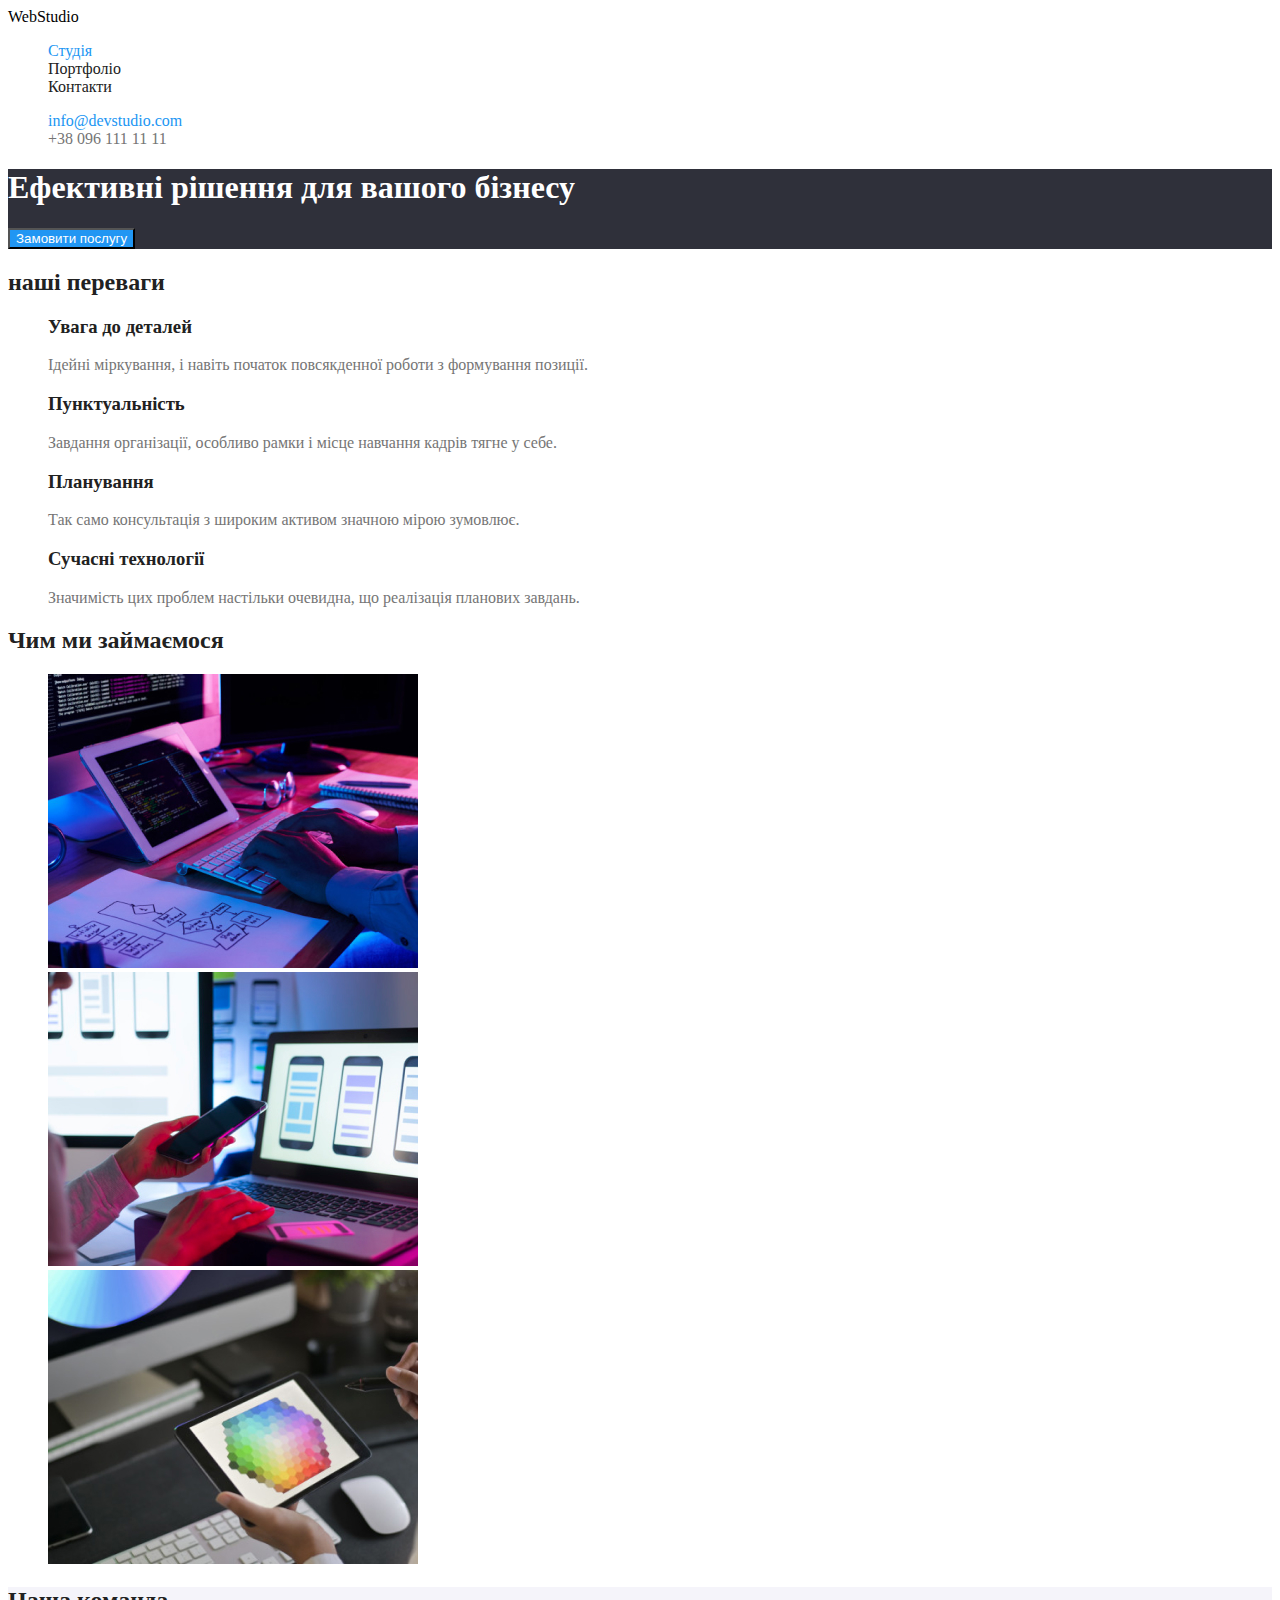
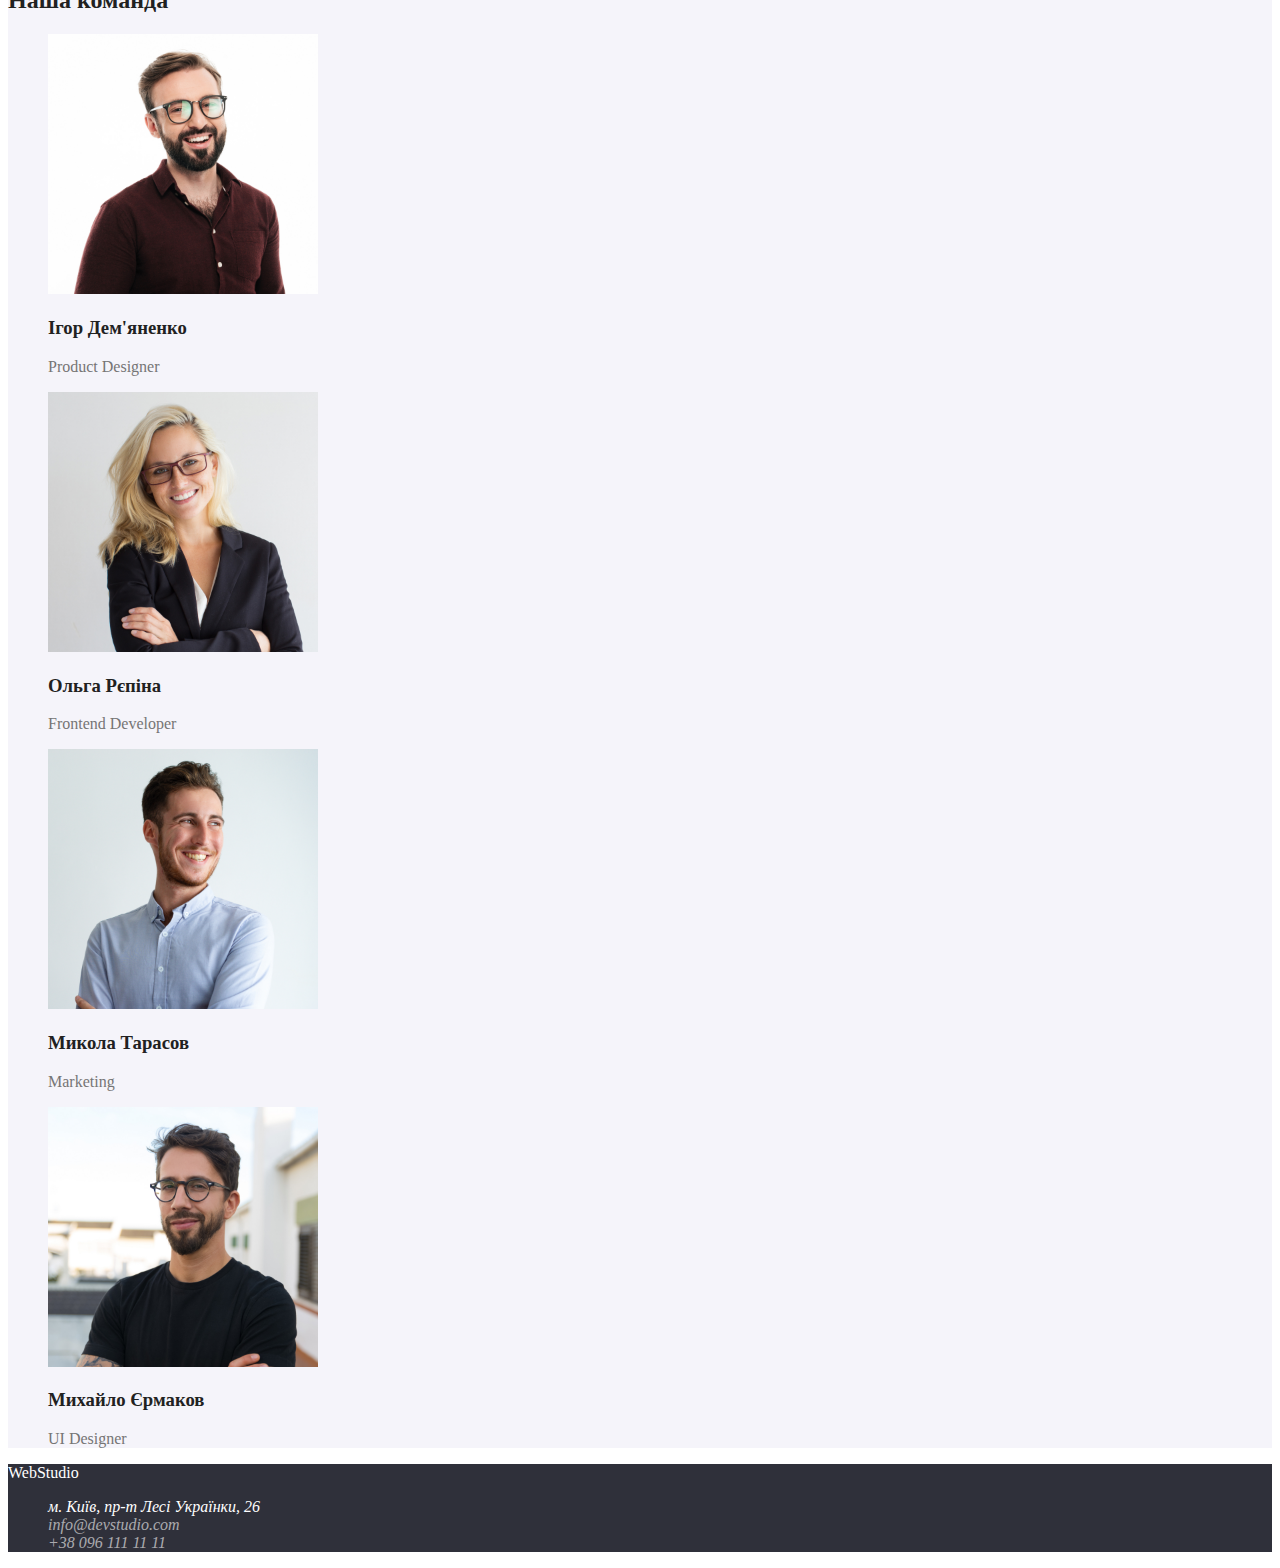
==== index.html @ d542f410 "New repository" ====
<!DOCTYPE html>
<html lang="en">
  <head>
    <meta charset="UTF-8" />
    <meta http-equiv="X-UA-Compatible" content="IE=edge" />
    <meta name="viewport" content="width=, initial-scale=1.0" />
    <title>Document</title>
    <link rel="stylesheet" href="./CSS/styles.css">
  </head>
  <body>
    <header class="page-header">
      <nav>
        <a href="./index.html" class="logo">WebStudio</a>
        <ul class="site-nav">
          <li><a href="./index.html" class="site-studio">Студія</a></li>
          <li><a href="./Portfolio.html" class="site-portfolio">Портфоліо</a></li>
          <li><a href="" class="site-contacts">Контакти</a></li>
        </ul>
      </nav>
      <ul class="site-nav">
        <li><a href="mailto:info@devstudio.com" class="site-mail">info@devstudio.com</a></li>
        <li><a href="tel:+380961111111" class="site-tel">+38 096 111 11 11 </a></li>
      </ul>
    </header>
    <!--Hero-->
    <main>
      <section class="hero">
        <h1 class="hero-title">Ефективні рішення для вашого бізнесу</h1>
        <button type="button" class="button">Замовити послугу</button>
      </section>
      <!--Features-->
      <section class="section">
        <h2 class="section-title">наші переваги</h2>
        <!--hide with css-->
        <ul class="feature-list">
          <li>
            <h3 class="title">Увага до деталей</h3>
            <p>
              Ідейні міркування, і навіть початок повсякденної роботи з
              формування позиції.
            </p>
          </li>
          <li>
            <h3 class="title">Пунктуальність</h3>
            <p>
              Завдання організації, особливо рамки і місце навчання кадрів тягне
              у себе.
            </p>
          </li>
          <li>
            <h3 class="title">Планування</h3>
            <p>
              Так само консультація з широким активом значною мірою зумовлює.
            </p>
          </li>
          <li>
            <h3 class="title">Сучасні технології</h3>
            <p>
              Значимість цих проблем настільки очевидна, що реалізація планових
              завдань.
            </p>
          </li>
        </ul>
      </section>
      <section class="section">
        <h2 class="section-title">Чим ми займаємося</h2>
        <ul>
          <li>
            <img
              src="./images/img.jpg"
              alt="Програміст пише код на Apple iMac"
              width="370"
            />
          </li>
          <li>
            <img
              src="./images/img(1).jpg"
              alt="Дизайнер обирає оформлення сторінки сайту"
              width="370"
            />
          </li>
          <li>
            <img
              src="./images/img(2).jpg"
              alt="Планшет з палітрою кольорів"
              width="370"
            />
          </li>
        </ul>
      </section>
      <section class="section our-team">
        <h2 class="section-title">Наша команда</h2>
        <!--Team-->
        <ul class="team">
          <li>
            <img
              src="./images/img(3).jpg"
              alt="Фотографія Ігора Дем'яненка"
              width="270"
            />
            <h3 class="title">Ігор Дем'яненко</h3>
            <p>Product Designer</p>
          </li>
          <li>
            <img
              src="./images/img(4).jpg"
              alt="Фотографія Ольги Рєпіної"
              width="270"
            />
            <h3 class="title">Ольга Рєпіна</h3>
            <p>Frontend Developer</p>
          </li>
          <li>
            <img
              src="./images/img(5).jpg"
              alt="Фотографія Миколи Тарасова"
              width="270"
            />
            <h3 class="title">Микола Тарасов</h3>
            <p>Marketing</p>
          </li>
          <li>
            <img
              src="./images/img(6).jpg"
              alt="Фотографія Михайла Єромакова"
              width="270"
            />
            <h3 class="title">Михайло Єрмаков</h3>
            <p>UI Designer</p>
          </li>
        </ul>
      </section>
    </main>
    <!--Футер-->
    <footer>
      <a href="index.html" class="footer-logo">WebStudio</a>
      <address>
        <ul class="footer-links">
          <li>
            <a
              href="https://goo.gl/maps/UkvPf8FKuMviGqub8"
              target="_blank"
              rel="noopener noreferrer"
              class="footer-links-address"
              >м. Київ, пр-т Лесі Українки, 26 </a
            >
          </li>
          <li>
            <a href="mailto:info@devstudio.com" class="footer-links-mail">info@devstudio.com</a>
          </li>
          <li>
            <a href="tel:+380961111111" class="footer-links-tel">+38 096 111 11 11 </a>
          </li>
        </ul>
      </address>
    </footer>
  </body>
</html>
---- CSS/styles.css ----
/* Колір основного тексту 
#000000*/
/* Другий колір 
#757575
#FFFFFF */
/* Акцент #2196F3*/
/* Основний колір фону #FFFFFF*/
/* Другий колір фону #F5F4FA*/


body {
    color: #757575;
    background-color: #FFFFFF;   

/*page-header */
 
.page-header {
    background-color: #FFFFFF;
}

/* site-nav */
}
.logo {
    color: #000000;
}
ul {
    list-style: none;
}
a {
    text-decoration: none;
}
.site-studio {
    color: #2196F3;
}
.site-studio:active {
color: #0e2232;
}
.site-portfolio {
    color: #212121;
}
.site-contacts {
    color: #212121;
}
.site-mail {
    color: #2196F3;
}
.site-mail:hover,
.site-mail:focus {
    color: tomato;
}
.site-tel {
    color: #757575;
}
/* hero */
.hero {
    background-color: #2F303A;
}
.hero-title {
    color: #FFFFFF;
}
/* button */
.button {
    color: #FFFFFF;
    background-color: #2196F3;
    }

/* section */

.section-title {
    color: #212121;
}

/* features */

.feature-list .title {
    color: #212121;
}

/* team */
.team .title {
    color: #212121;
}

.our-team {
    background-color: #F5F4FA;
}

/* Footer */

footer {
    background-color: #2F303A;
}
.footer-logo {
    color: #FFFFFF;
}
.footer-links-address {
    color: #FFFFFF;
}
.footer-links-mail {
    color: rgba(255, 255, 255, 0.6);
}
.footer-links-tel {
    color: rgba(255, 255, 255, 0.6);
}
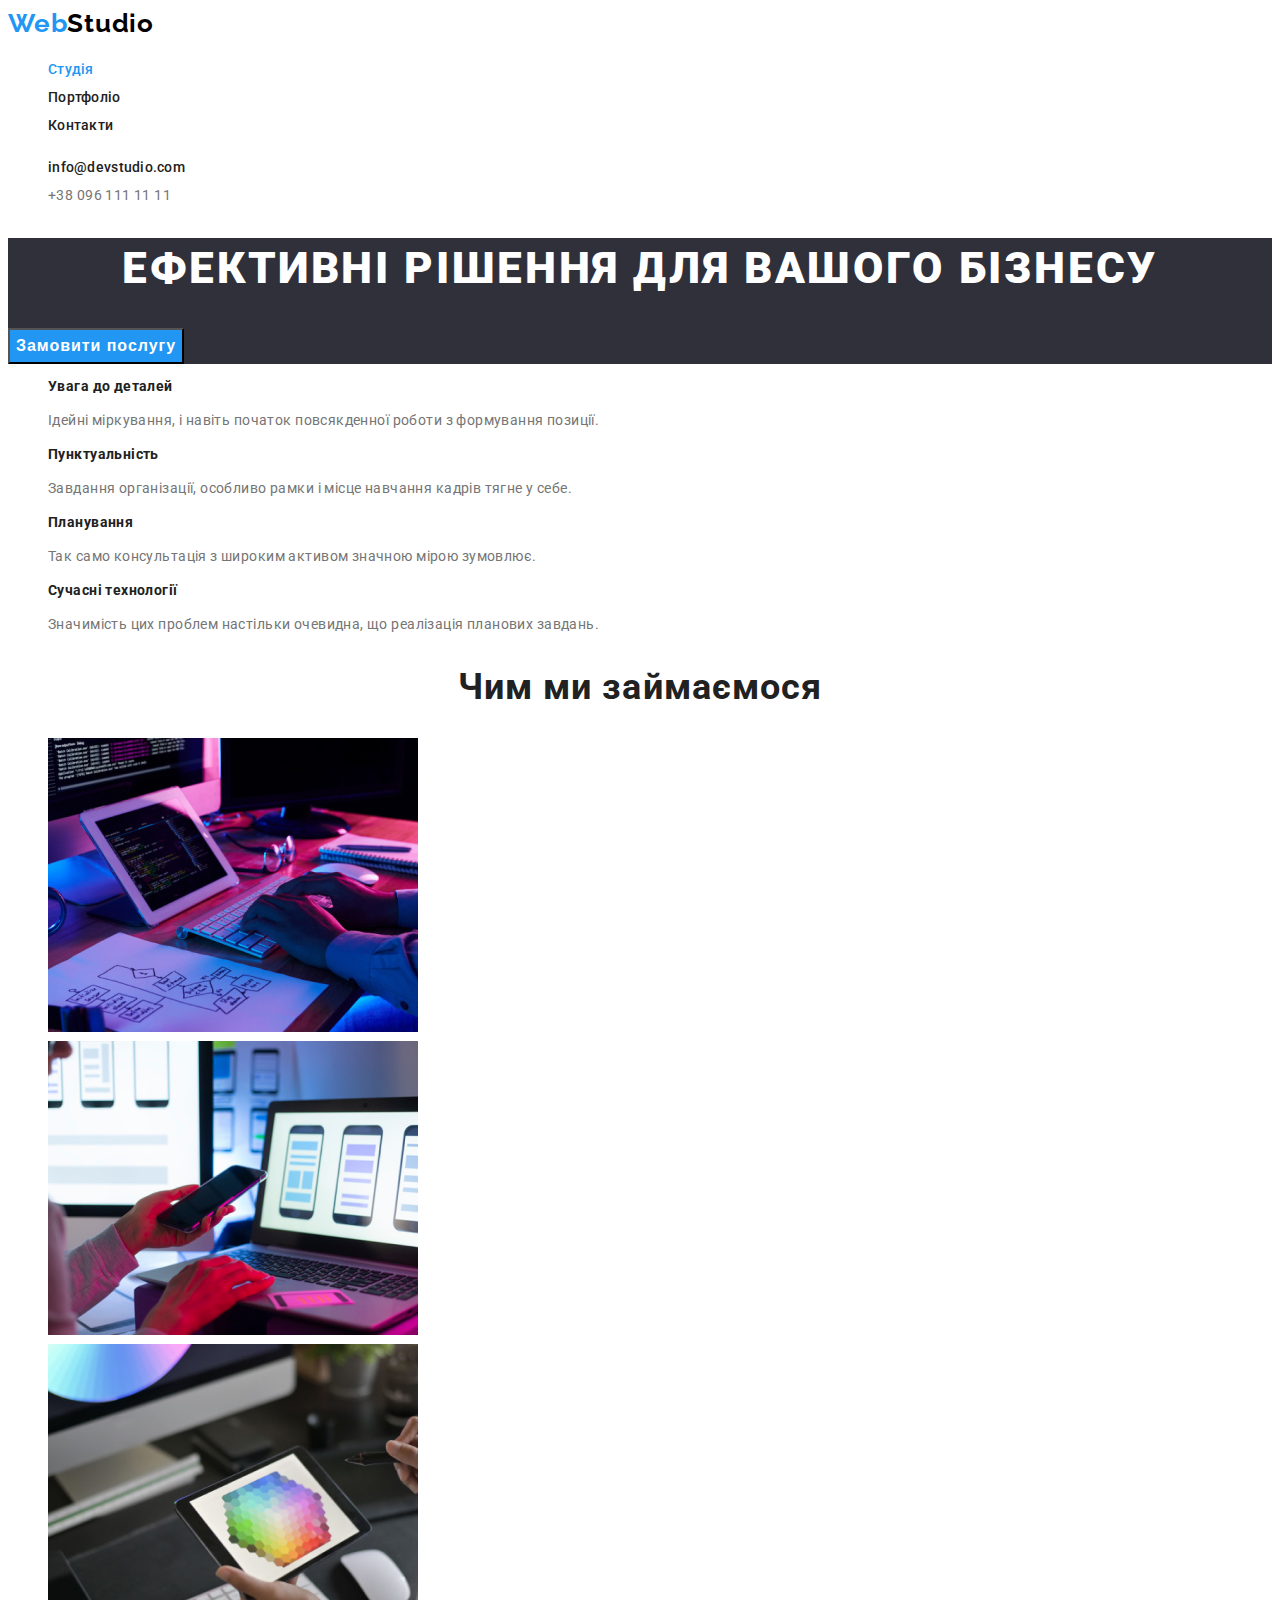
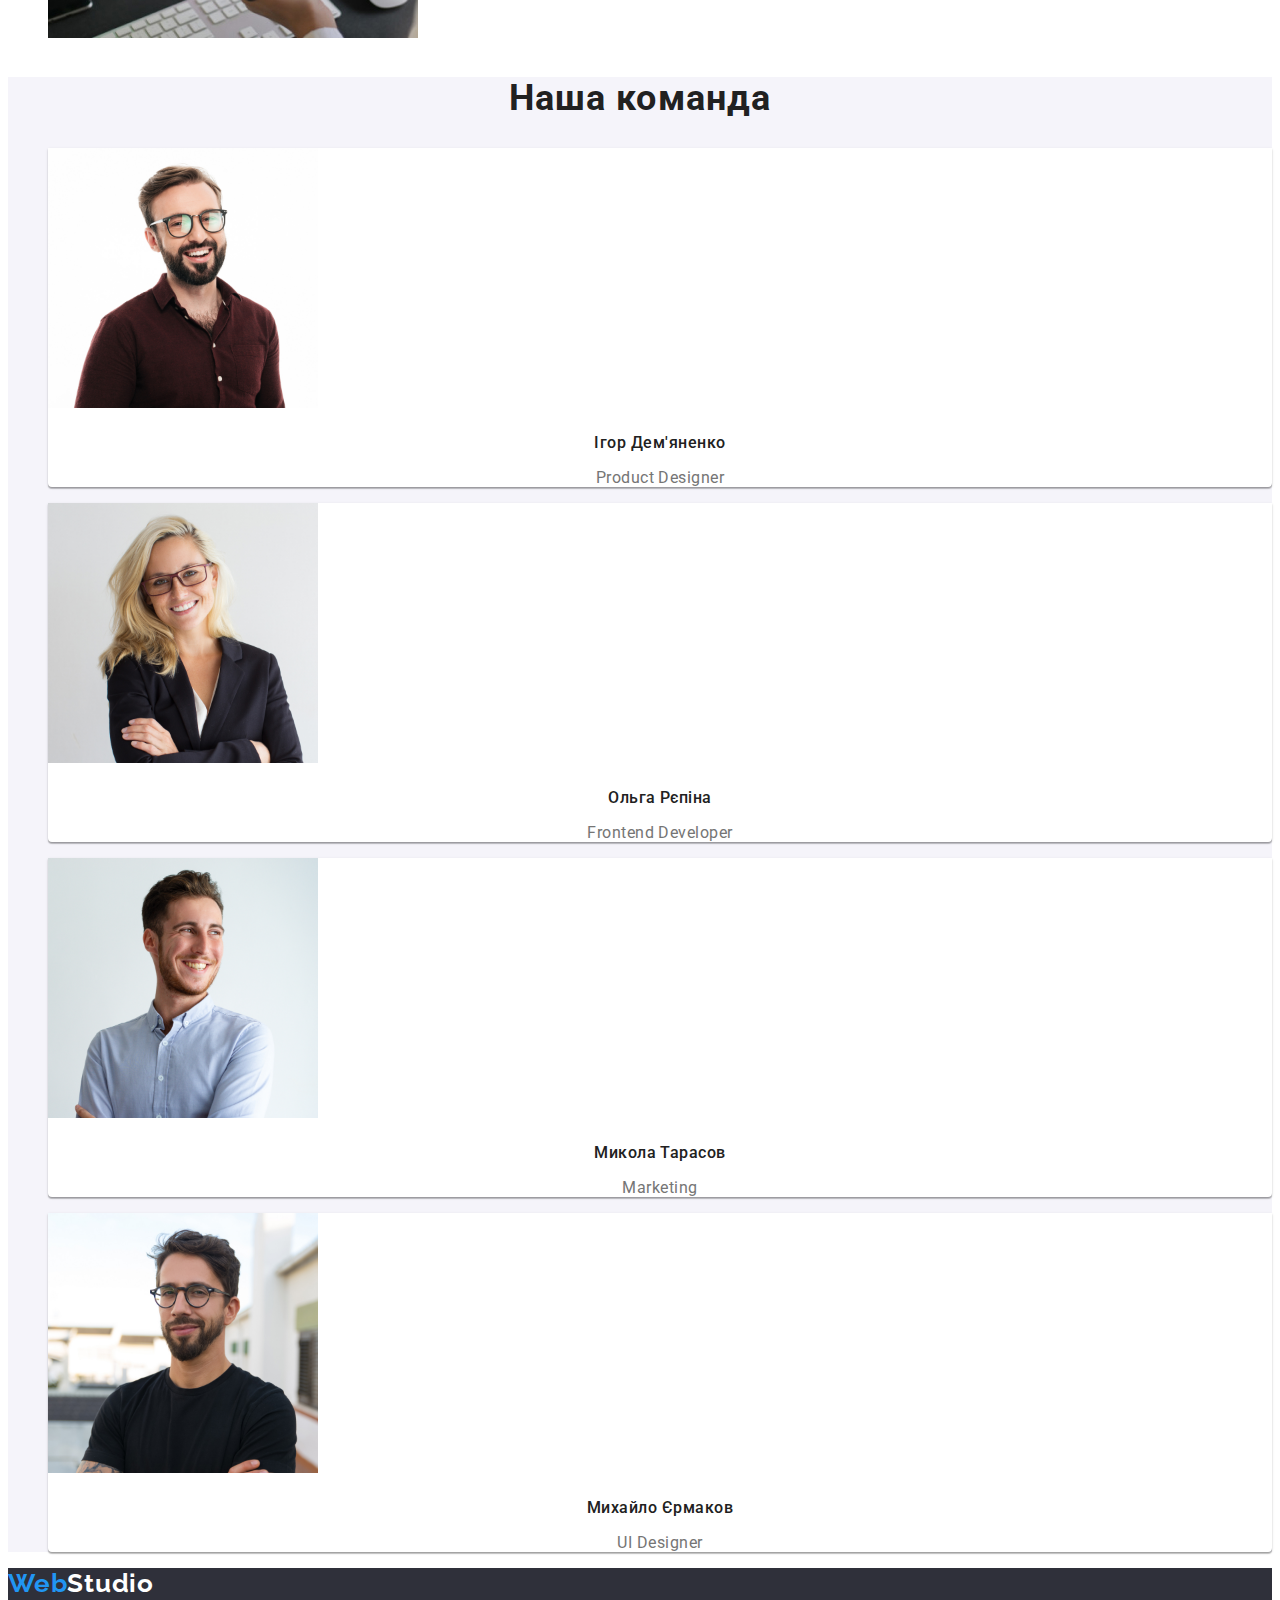
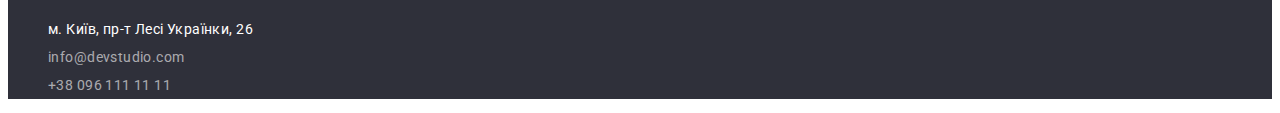
==== commit b936b724: "Додано стилі" ====
--- a/index.html
+++ b/index.html
@@ -3,23 +3,26 @@
   <head>
     <meta charset="UTF-8" />
     <meta http-equiv="X-UA-Compatible" content="IE=edge" />
-    <meta name="viewport" content="width=, initial-scale=1.0" />
+    <meta name="viewport" content="width=device-width, initial-scale=1.0" />
     <title>Document</title>
+    <link rel="preconnect" href="https://fonts.googleapis.com">
+<link rel="preconnect" href="https://fonts.gstatic.com" crossorigin>
+<link href="https://fonts.googleapis.com/css2?family=Raleway:wght@700&family=Roboto:wght@400;500;700;900&display=swap" rel="stylesheet">
     <link rel="stylesheet" href="./CSS/styles.css">
   </head>
   <body>
-    <header class="page-header">
+    <header class="header">
       <nav>
-        <a href="./index.html" class="logo">WebStudio</a>
+        <a href="./index.html" class="logo"><span class="ingredient">Web</span>Studio</a>
         <ul class="site-nav">
-          <li><a href="./index.html" class="site-studio">Студія</a></li>
-          <li><a href="./Portfolio.html" class="site-portfolio">Портфоліо</a></li>
-          <li><a href="" class="site-contacts">Контакти</a></li>
+          <li class="item"><a href="./index.html" class="link current">Студія</a></li>
+          <li class="item"><a href="./Portfolio.html" class="link">Портфоліо</a></li>
+          <li class="item"><a href="" class="link">Контакти</a></li>
         </ul>
       </nav>
       <ul class="site-nav">
-        <li><a href="mailto:info@devstudio.com" class="site-mail">info@devstudio.com</a></li>
-        <li><a href="tel:+380961111111" class="site-tel">+38 096 111 11 11 </a></li>
+        <li class="item"><a href="mailto:info@devstudio.com" class="link">info@devstudio.com</a></li>
+        <li class="item"><a href="tel:+380961111111" class="tel">+38 096 111 11 11 </a></li>
       </ul>
     </header>
     <!--Hero-->
@@ -30,32 +33,32 @@
       </section>
       <!--Features-->
       <section class="section">
-        <h2 class="section-title">наші переваги</h2>
+        <h2 hidden>наші переваги</h2>
         <!--hide with css-->
         <ul class="feature-list">
-          <li>
+          <li class="feature-item">
             <h3 class="title">Увага до деталей</h3>
-            <p>
+            <p class="feature-text">
               Ідейні міркування, і навіть початок повсякденної роботи з
               формування позиції.
             </p>
           </li>
-          <li>
+          <li class="feature-item">
             <h3 class="title">Пунктуальність</h3>
-            <p>
+            <p class="feature-text">
               Завдання організації, особливо рамки і місце навчання кадрів тягне
               у себе.
             </p>
           </li>
-          <li>
+          <li class="feature-item">
             <h3 class="title">Планування</h3>
-            <p>
+            <p class="feature-text">
               Так само консультація з широким активом значною мірою зумовлює.
             </p>
           </li>
-          <li>
+          <li class="feature-item">
             <h3 class="title">Сучасні технології</h3>
-            <p>
+            <p class="feature-text">
               Значимість цих проблем настільки очевидна, що реалізація планових
               завдань.
             </p>
@@ -67,6 +70,7 @@
         <ul>
           <li>
             <img
+            class="img"
               src="./images/img.jpg"
               alt="Програміст пише код на Apple iMac"
               width="370"
@@ -74,6 +78,7 @@
           </li>
           <li>
             <img
+            class="img"
               src="./images/img(1).jpg"
               alt="Дизайнер обирає оформлення сторінки сайту"
               width="370"
@@ -81,6 +86,7 @@
           </li>
           <li>
             <img
+            class="img"
               src="./images/img(2).jpg"
               alt="Планшет з палітрою кольорів"
               width="370"
@@ -89,67 +95,72 @@
         </ul>
       </section>
       <section class="section our-team">
-        <h2 class="section-title">Наша команда</h2>
+        <h2 class="section-title-team">Наша команда</h2>
         <!--Team-->
         <ul class="team">
-          <li>
+          <li class="team-item">
             <img
+            class="team-img"
               src="./images/img(3).jpg"
               alt="Фотографія Ігора Дем'яненка"
               width="270"
             />
             <h3 class="title">Ігор Дем'яненко</h3>
-            <p>Product Designer</p>
+            <p class="team-text">Product Designer</p>
           </li>
-          <li>
+          <li class="team-item">
             <img
+            class="team-img"
               src="./images/img(4).jpg"
               alt="Фотографія Ольги Рєпіної"
               width="270"
             />
             <h3 class="title">Ольга Рєпіна</h3>
-            <p>Frontend Developer</p>
+            <p class="team-text">Frontend Developer</p>
           </li>
-          <li>
+          <li class="team-item">
             <img
+            class="team-img"
               src="./images/img(5).jpg"
               alt="Фотографія Миколи Тарасова"
               width="270"
             />
             <h3 class="title">Микола Тарасов</h3>
-            <p>Marketing</p>
+            <p class="team-text">Marketing</p>
           </li>
-          <li>
+          <li class="team-item">
             <img
+            class="team-img"
               src="./images/img(6).jpg"
               alt="Фотографія Михайла Єромакова"
               width="270"
             />
             <h3 class="title">Михайло Єрмаков</h3>
-            <p>UI Designer</p>
+            <p class="team-text">UI Designer</p>
           </li>
         </ul>
       </section>
     </main>
     <!--Футер-->
-    <footer>
-      <a href="index.html" class="footer-logo">WebStudio</a>
-      <address>
+    <footer class="footer">
+      <a href="index.html" class="footer-logo"><span class="ingredient">Web</span>Studio</a>
+      <address class="address">
         <ul class="footer-links">
-          <li>
+          <li class="footer-item">
             <a
+            
               href="https://goo.gl/maps/UkvPf8FKuMviGqub8"
               target="_blank"
               rel="noopener noreferrer"
-              class="footer-links-address"
+              class="link footer-address"
               >м. Київ, пр-т Лесі Українки, 26 </a
             >
           </li>
-          <li>
-            <a href="mailto:info@devstudio.com" class="footer-links-mail">info@devstudio.com</a>
+          <li class="footer-item">
+            <a href="mailto:info@devstudio.com" class="link">info@devstudio.com</a>
           </li>
-          <li>
-            <a href="tel:+380961111111" class="footer-links-tel">+38 096 111 11 11 </a>
+          <li class="footer-item">
+            <a href="tel:+380961111111" class="link">+38 096 111 11 11 </a>
           </li>
         </ul>
       </address>
--- a/CSS/styles.css
+++ b/CSS/styles.css
@@ -1,104 +1,208 @@
-/* Колір основного тексту 
-#000000*/
-/* Другий колір 
-#757575
-#FFFFFF */
-/* Акцент #2196F3*/
-/* Основний колір фону #FFFFFF*/
-/* Другий колір фону #F5F4FA*/
-
+:root {
+  /* Fonts */
+
+  --main-font: Roboto, sans-serif;
+  --secondary-font: Raleway, sans-serif;
+
+  /* Text colors */
+  --main-text-color: #212121;
+  --accent-text-color: #2196f3;
+  --secondary-text-color: #757575;
+  --black-text-color: #000000;
+  --white-text-color: #ffffff;
+  --grey-text-color: #757575;
+  --rgba-text-color: rgba(255, 255, 255, 0.6);
+  /* Background colors */
+  --accent-background-color: #ffffff;
+  --secondary-background-color: #2f303a;
+  --grey-background-color: #f5f4fa;
+  --dark-background-color: #2f303a;
+}
 
 body {
-    color: #757575;
-    background-color: #FFFFFF;   
-
-/*page-header */
- 
-.page-header {
-    background-color: #FFFFFF;
-}
-
-/* site-nav */
-}
+  font-family: var(--main-font);
+  color: var(--main-text-color);
+  font-size: 14px;
+  line-height: calc(24 / 12);
+  letter-spacing: 0.03em;
+}
+/* header */
+.header .link {
+  font-weight: 500;
+  font-size: 14px;
+  line-height: calc(16 / 14);
+  letter-spacing: 0.02em;
+  color: var(--main-text-color);
+}
+.header .link:hover,
+.header .link:focus {
+  color: var(--accent-text-color);
+}
+.header .link.current {
+  color: var(--accent-text-color);
+}
+.tel {
+  color: var(--secondary-text-color);
+}
+.tel:hover,
+.tel:focus {
+  color: var(--accent-text-color);
+}
+
+/* Logo */
+
 .logo {
-    color: #000000;
-}
+  color: var(--black-text-color);
+  font-family: "Raleway";
+  font-weight: 700;
+  font-size: 26px;
+  line-height: calc(31 / 26);
+  letter-spacing: 0.03em;
+}
+.logo .ingredient {
+  color: #2196f3;
+}
+/* Rest */
+
 ul {
-    list-style: none;
+  list-style: none;
 }
 a {
-    text-decoration: none;
-}
-.site-studio {
-    color: #2196F3;
-}
-.site-studio:active {
-color: #0e2232;
-}
-.site-portfolio {
-    color: #212121;
-}
-.site-contacts {
-    color: #212121;
-}
-.site-mail {
-    color: #2196F3;
-}
-.site-mail:hover,
-.site-mail:focus {
-    color: tomato;
-}
-.site-tel {
-    color: #757575;
-}
-/* hero */
+  text-decoration: none;
+}
+
+/* Main */
+
 .hero {
-    background-color: #2F303A;
+  background-color: var(--secondary-background-color);
 }
 .hero-title {
-    color: #FFFFFF;
+  color: var(--white-text-color);
+  font-weight: 900;
+  font-size: 44px;
+  line-height: calc(60 / 44);
+  text-align: center;
+  letter-spacing: 0.06em;
+  text-transform: uppercase;
 }
 /* button */
 .button {
-    color: #FFFFFF;
-    background-color: #2196F3;
-    }
-
-/* section */
+  color: var(--white-text-color);
+  background-color: var(--accent-text-color);
+  font-weight: 700;
+  font-size: 16px;
+  line-height: calc(30 / 16);
+  display: flex;
+  align-items: center;
+  text-align: center;
+  letter-spacing: 0.06em;
+  cursor: pointer;
+}
+
+/* Main */
+.section .title {
+  font-weight: 700;
+  font-size: 14px;
+  line-height: calc(16 / 14);
+  letter-spacing: 0.03em;
+  color: var(--main-text-color);
+}
+
+.section .feature-text {
+  font-weight: 400;
+  font-size: 14px;
+  line-height: calc(24 / 14);
+  letter-spacing: 0.03em;
+  color: var(--grey-text-color);
+}
 
 .section-title {
-    color: #212121;
-}
-
-/* features */
-
-.feature-list .title {
-    color: #212121;
+  font-weight: 700;
+  font-size: 36px;
+  line-height: calc(42 / 36);
+  text-align: center;
+  letter-spacing: 0.03em;
+  color: var(--main-text-color);
 }
 
 /* team */
+
+.section-title-team {
+  font-weight: 700;
+  font-size: 36px;
+  line-height: calc(42 / 36);
+  text-align: center;
+  letter-spacing: 0.03em;
+  color: var(--main-text-color);
+}
+
 .team .title {
-    color: #212121;
+  font-weight: 500;
+  font-size: 16px;
+  line-height: calc(19 / 16);
+  text-align: center;
+  letter-spacing: 0.03em;
+  color: var(--main-text-color);
+}
+
+.team-text {
+  font-weight: 400;
+  font-size: 16px;
+  line-height: calc(19 / 16);
+  text-align: center;
+  letter-spacing: 0.03em;
+
+  color: var(--secondary-text-color);
 }
 
 .our-team {
-    background-color: #F5F4FA;
+  background: var(--grey-background-color);
+}
+
+.team-item {
+  background-color: var(--accent-background-color);
+  box-shadow: 0px 1px 3px rgba(0, 0, 0, 0.12), 0px 1px 1px rgba(0, 0, 0, 0.14),
+    0px 2px 1px rgba(0, 0, 0, 0.2);
+  border-radius: 0px 0px 4px 4px;
 }
 
 /* Footer */
+.footer .footer-logo {
+  color: var(--white-text-color);
+  font-family: "Raleway";
+  font-weight: 700;
+  font-size: 26px;
+  line-height: calc(31 / 26);
+  letter-spacing: 0.03em;
+}
+
+.footer-logo .ingredient {
+  color: var(--accent-text-color);
+}
 
 footer {
-    background-color: #2F303A;
-}
-.footer-logo {
-    color: #FFFFFF;
-}
-.footer-links-address {
-    color: #FFFFFF;
-}
-.footer-links-mail {
-    color: rgba(255, 255, 255, 0.6);
-}
-.footer-links-tel {
-    color: rgba(255, 255, 255, 0.6);
-}+  background-color: var(--dark-background-color);
+}
+
+.address {
+  font-style: normal;
+}
+
+.address .link {
+  font-size: 14px;
+  line-height: calc(24 / 14);
+  letter-spacing: 0.03em;
+  color: var(--rgba-text-color);
+}
+
+.address .link:hover,
+.address .link:focus {
+  color: var(--accent-text-color);
+}
+
+.footer .footer-address {
+  font-size: 14px;
+  line-height: calc(24 / 14);
+  letter-spacing: 0.03em;
+  color: var(--white-text-color);
+}
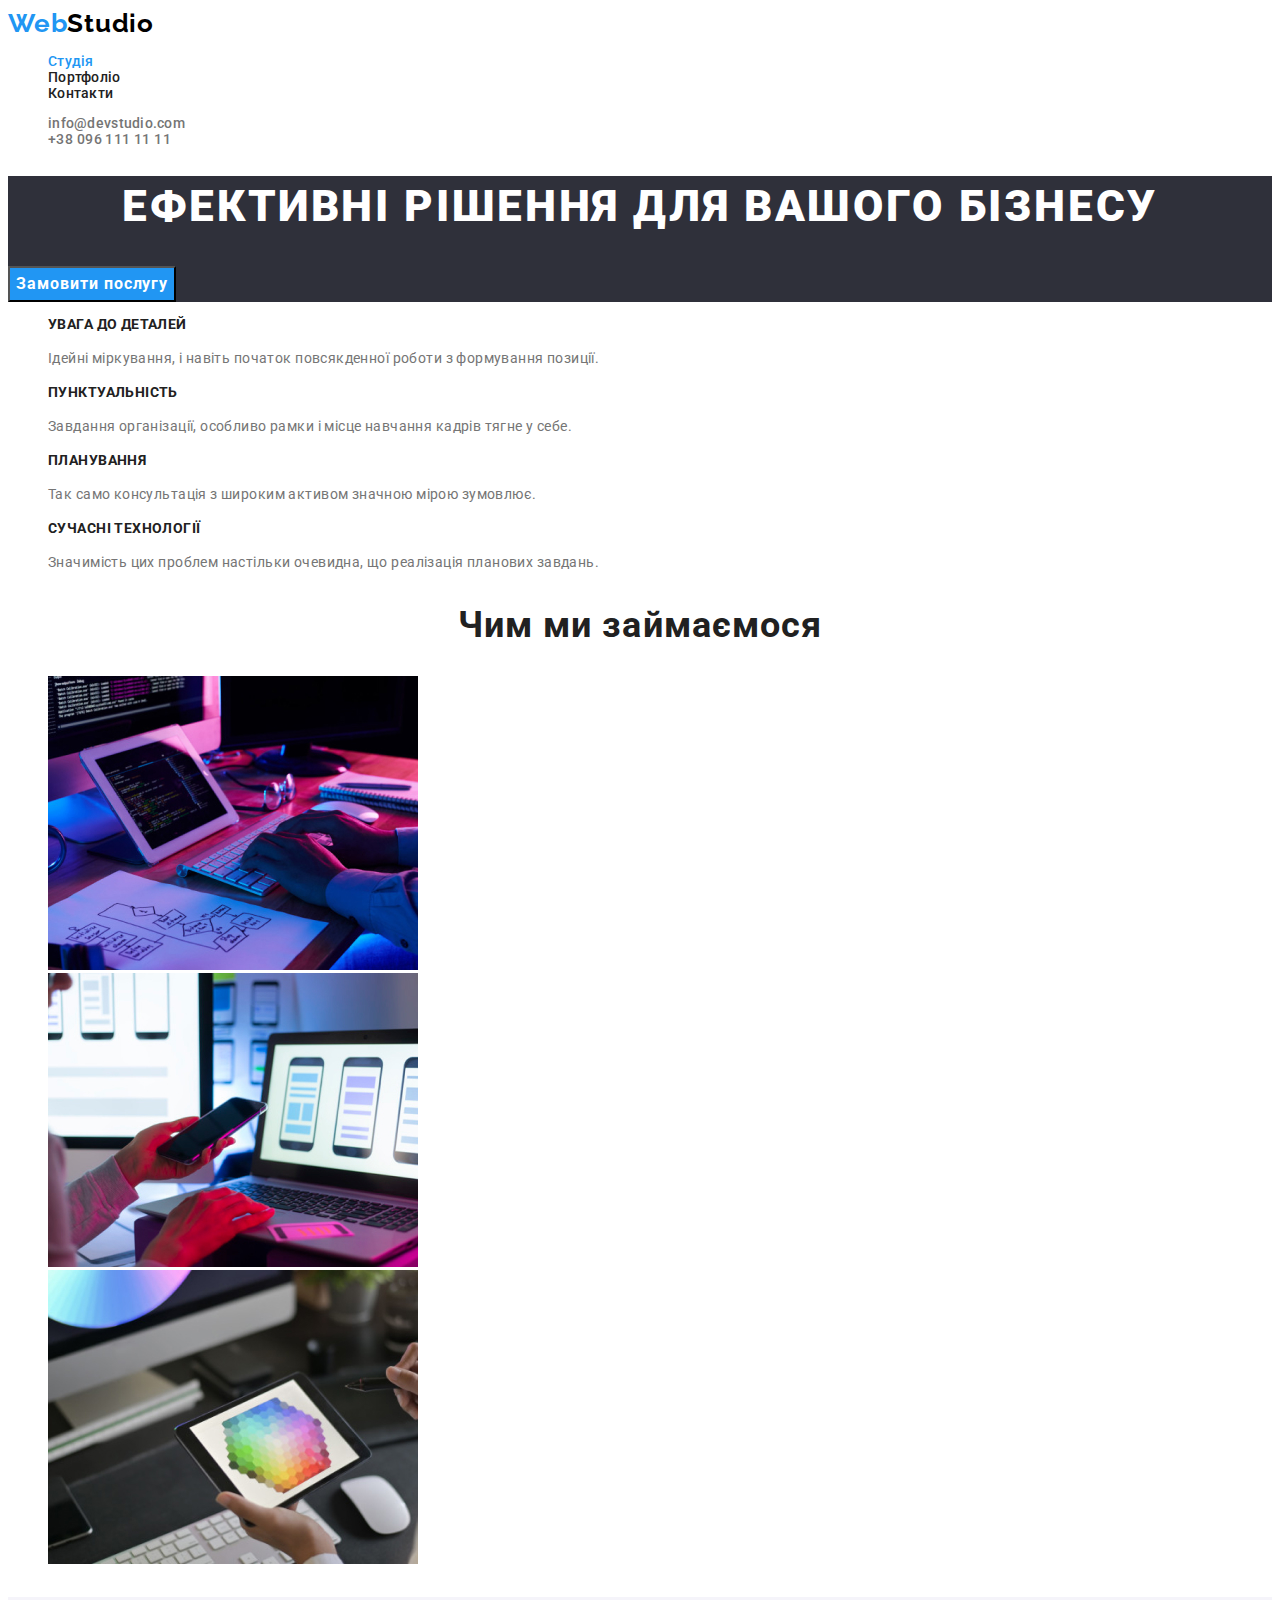
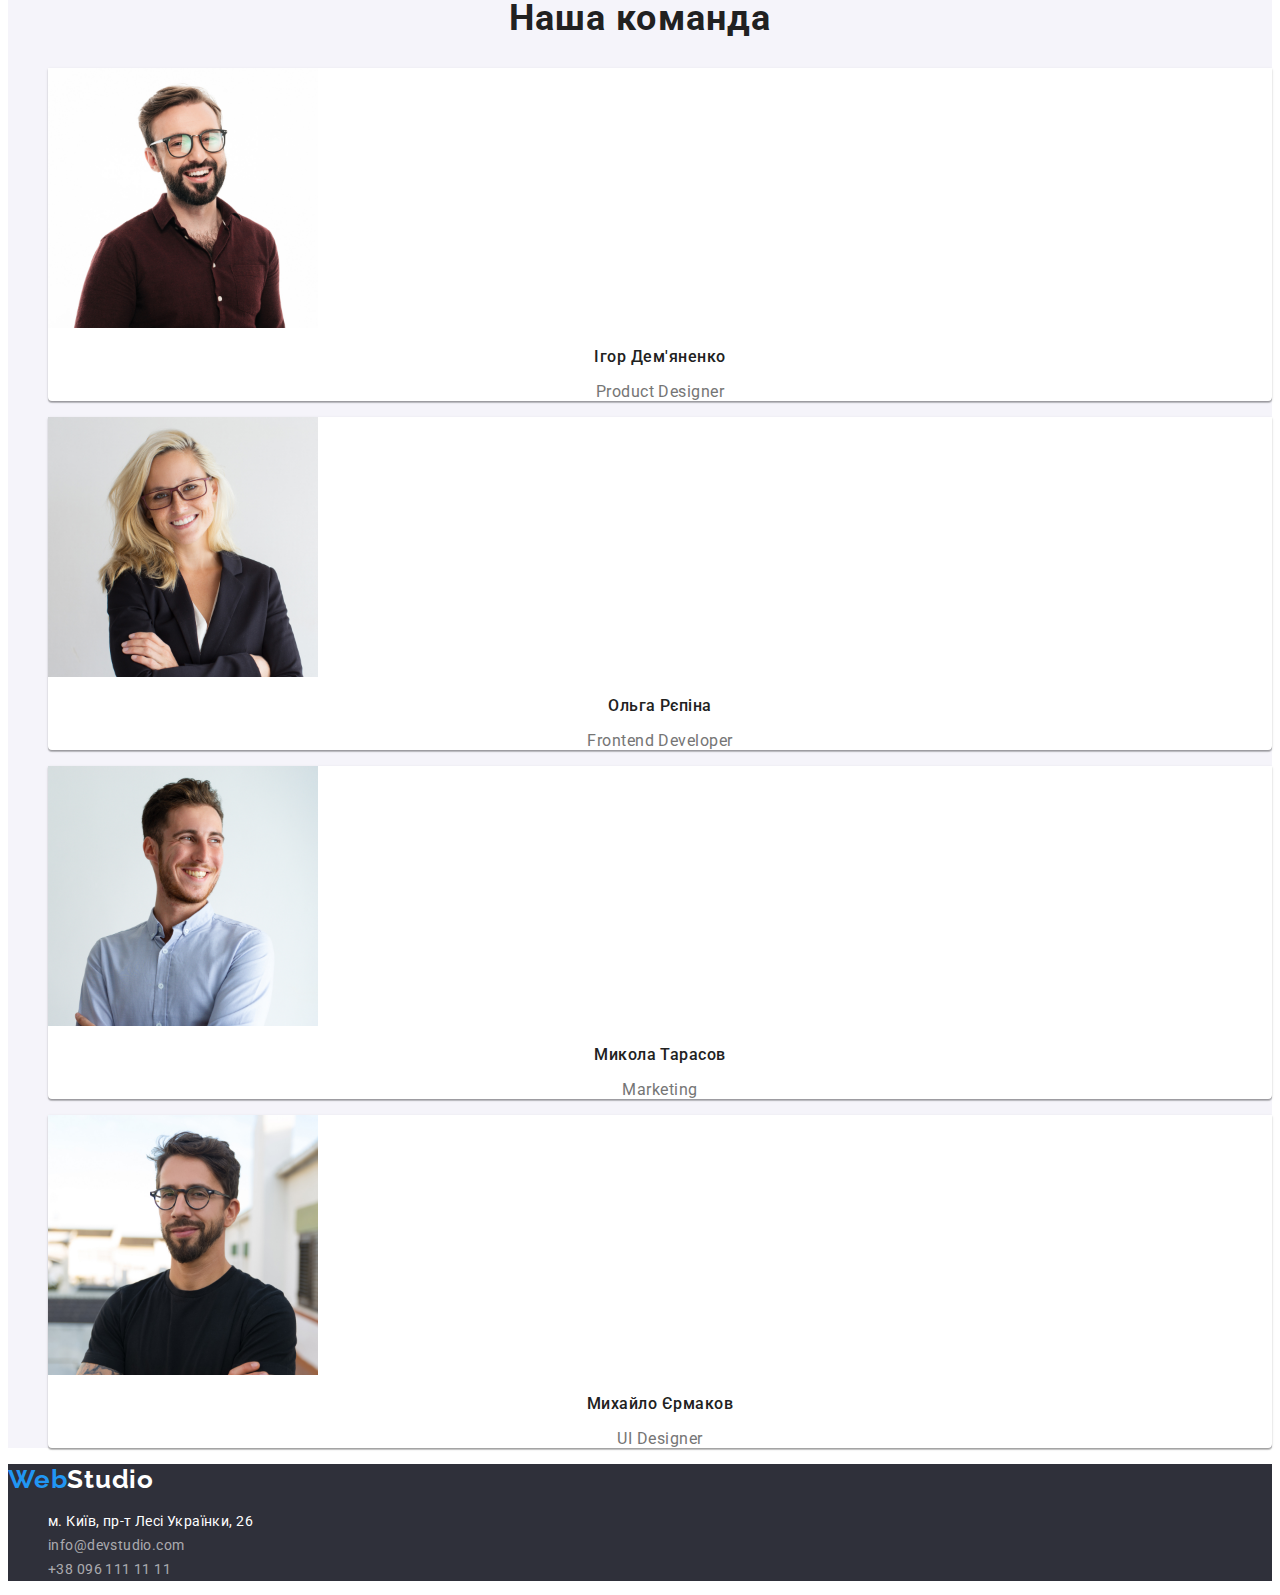
==== commit e3647393: "Кінцеві виправлення для домашнього завдання №2" ====
--- a/index.html
+++ b/index.html
@@ -21,7 +21,7 @@
         </ul>
       </nav>
       <ul class="site-nav">
-        <li class="item"><a href="mailto:info@devstudio.com" class="link">info@devstudio.com</a></li>
+        <li class="item"><a href="mailto:info@devstudio.com" class="link mail">info@devstudio.com</a></li>
         <li class="item"><a href="tel:+380961111111" class="tel">+38 096 111 11 11 </a></li>
       </ul>
     </header>
@@ -33,7 +33,7 @@
       </section>
       <!--Features-->
       <section class="section">
-        <h2 hidden>наші переваги</h2>
+        <h2 hidden class="visually-hidden">наші переваги</h2>
         <!--hide with css-->
         <ul class="feature-list">
           <li class="feature-item">
@@ -105,7 +105,7 @@
               alt="Фотографія Ігора Дем'яненка"
               width="270"
             />
-            <h3 class="title">Ігор Дем'яненко</h3>
+            <h3 class="title-team">Ігор Дем'яненко</h3>
             <p class="team-text">Product Designer</p>
           </li>
           <li class="team-item">
@@ -115,7 +115,7 @@
               alt="Фотографія Ольги Рєпіної"
               width="270"
             />
-            <h3 class="title">Ольга Рєпіна</h3>
+            <h3 class="title-team">Ольга Рєпіна</h3>
             <p class="team-text">Frontend Developer</p>
           </li>
           <li class="team-item">
@@ -125,7 +125,7 @@
               alt="Фотографія Миколи Тарасова"
               width="270"
             />
-            <h3 class="title">Микола Тарасов</h3>
+            <h3 class="title-team">Микола Тарасов</h3>
             <p class="team-text">Marketing</p>
           </li>
           <li class="team-item">
@@ -135,7 +135,7 @@
               alt="Фотографія Михайла Єромакова"
               width="270"
             />
-            <h3 class="title">Михайло Єрмаков</h3>
+            <h3 class="title-team">Михайло Єрмаков</h3>
             <p class="team-text">UI Designer</p>
           </li>
         </ul>
--- a/CSS/styles.css
+++ b/CSS/styles.css
@@ -23,8 +23,22 @@
   font-family: var(--main-font);
   color: var(--main-text-color);
   font-size: 14px;
-  line-height: calc(24 / 12);
-  letter-spacing: 0.03em;
+  letter-spacing: 0.03em;
+  background-color: var(--accent-background-color);
+}
+
+.visually-hidden {
+  position: absolute;
+  width: 1px;
+  height: 1px;
+  margin: -1px;
+  border: 0;
+  padding: 0;
+  
+  white-space: nowrap;
+  clip-path: inset(100%);
+  clip: rect(0 0 0 0);
+  overflow: hidden;
 }
 /* header */
 .header .link {
@@ -43,12 +57,16 @@
 }
 .tel {
   color: var(--secondary-text-color);
+  font-weight: 500;
 }
 .tel:hover,
 .tel:focus {
   color: var(--accent-text-color);
 }
 
+.header .mail {
+color: var(--secondary-text-color);
+}
 /* Logo */
 
 .logo {
@@ -97,6 +115,7 @@
   text-align: center;
   letter-spacing: 0.06em;
   cursor: pointer;
+  font-family: inherit;
 }
 
 /* Main */
@@ -106,13 +125,11 @@
   line-height: calc(16 / 14);
   letter-spacing: 0.03em;
   color: var(--main-text-color);
+  text-transform: uppercase;
 }
 
 .section .feature-text {
-  font-weight: 400;
-  font-size: 14px;
   line-height: calc(24 / 14);
-  letter-spacing: 0.03em;
   color: var(--grey-text-color);
 }
 
@@ -136,7 +153,7 @@
   color: var(--main-text-color);
 }
 
-.team .title {
+.team .title-team {
   font-weight: 500;
   font-size: 16px;
   line-height: calc(19 / 16);
@@ -206,3 +223,44 @@
   letter-spacing: 0.03em;
   color: var(--white-text-color);
 }
+
+/* Оформлення стилів для Portfolio*/
+
+/* Buttons */
+
+.section-portfolio .button {
+  font-family: inherit;
+  font-weight: 500;
+  font-size: 16px;
+  line-height: calc(26 / 16);
+  text-align: center;
+  letter-spacing: 0.03em;
+  color: var(--main-text-color);
+  background-color: var(--grey-background-color);
+}
+
+.section-portfolio .button:hover,
+.section-portfolio .button:focus {
+  color: var(--white-text-color);
+  background: var(--accent-text-color);
+}
+
+.section-portfolio .title {
+  font-weight: 700;
+  font-size: 18px;
+  line-height: calc(36 / 18);
+  letter-spacing: 0.06em;
+  color: var(--main-text-color);
+}
+.section-portfolio .text {
+  font-weight: 400;
+  font-size: 16px;
+  line-height: calc(30 / 16);
+  letter-spacing: 0.03em;
+  color: var(--grey-text-color);
+}
+
+.section-portfolio .list-item-images {
+  background: #ffffff;
+  border: 1px solid #eeeeee;
+}
